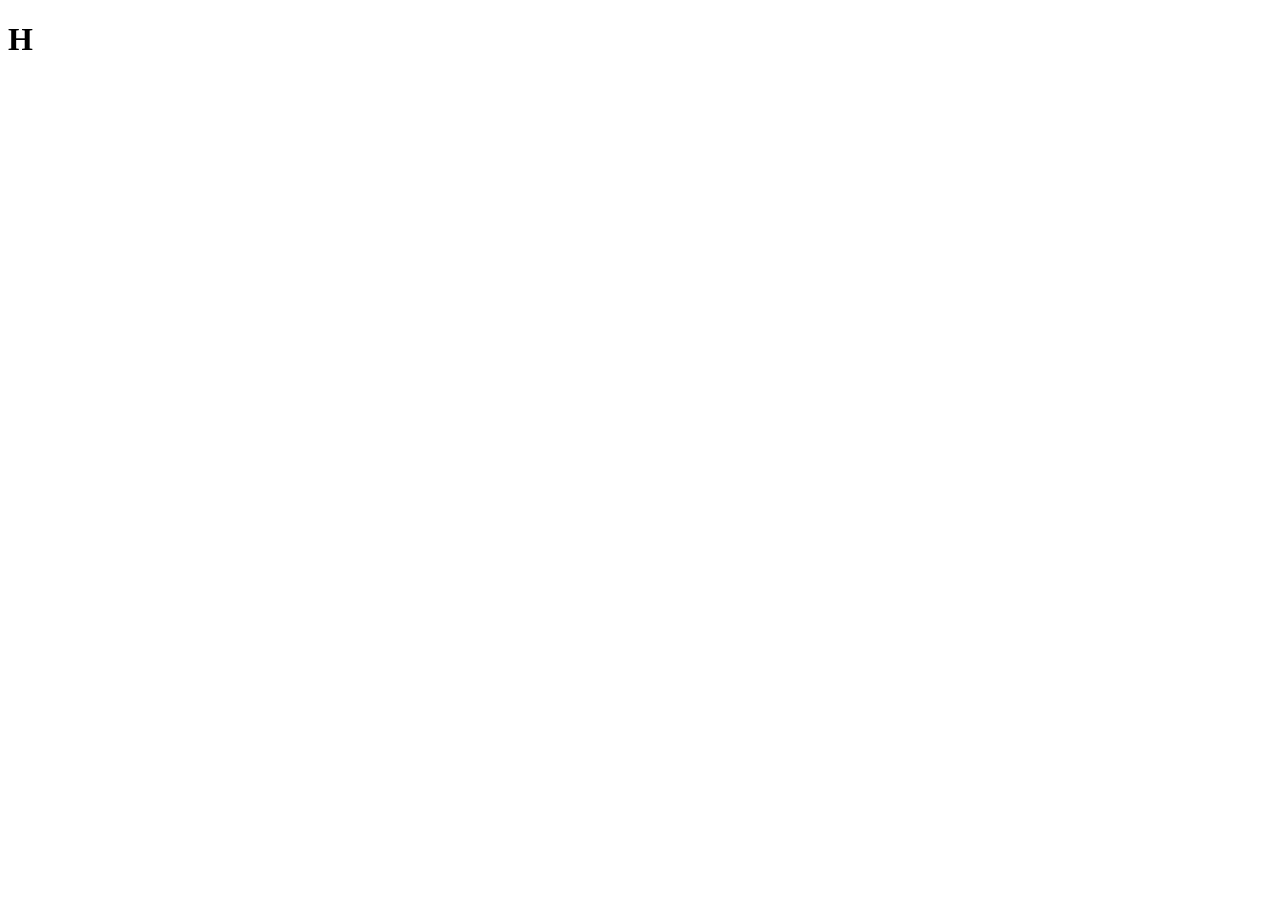
==== flower.html @ 4b6fe53e "First upload" ====
<!DOCTYPE html>
<html lang="en">

<head>
  <meta charset="UTF-8">
  <meta http-equiv="X-UA-Compatible" content="IE=edge">
  <meta name="viewport" content="width=device-width, initial-scale=1.0">
  <link rel="shortcut icon" href="images/gift.png" type="image/x-icon">
  <link rel="stylesheet" href="css/style.css">

  <!-- Document Title -->
  <title>FLOWERS DAw</title>
</head>

<body class="not-loaded">
  <!-- Background -->
  <div class="night"></div>

  <!-- Flower -->
  <div class="flowers">
    <div class="flower flower--1">
      <div class="flower__leafs flower__leafs--1">
        <div class="flower__leaf flower__leaf--1"></div>
        <div class="flower__leaf flower__leaf--2"></div>
        <div class="flower__leaf flower__leaf--3"></div>
        <div class="flower__leaf flower__leaf--4"></div>
        <div class="flower__white-circle"></div>

        <div class="flower__light flower__light--1"></div>
        <div class="flower__light flower__light--2"></div>
        <div class="flower__light flower__light--3"></div>
        <div class="flower__light flower__light--4"></div>
        <div class="flower__light flower__light--5"></div>
        <div class="flower__light flower__light--6"></div>
        <div class="flower__light flower__light--7"></div>
        <div class="flower__light flower__light--8"></div>

      </div>
      <div class="flower__line">
        <div class="flower__line__leaf flower__line__leaf--1"></div>
        <div class="flower__line__leaf flower__line__leaf--2"></div>
        <div class="flower__line__leaf flower__line__leaf--3"></div>
        <div class="flower__line__leaf flower__line__leaf--4"></div>
        <div class="flower__line__leaf flower__line__leaf--5"></div>
        <div class="flower__line__leaf flower__line__leaf--6"></div>
      </div>
    </div>

    <div class="flower flower--2">
      <div class="flower__leafs flower__leafs--2">
        <div class="flower__leaf flower__leaf--1"></div>
        <div class="flower__leaf flower__leaf--2"></div>
        <div class="flower__leaf flower__leaf--3"></div>
        <div class="flower__leaf flower__leaf--4"></div>
        <div class="flower__white-circle"></div>

        <div class="flower__light flower__light--1"></div>
        <div class="flower__light flower__light--2"></div>
        <div class="flower__light flower__light--3"></div>
        <div class="flower__light flower__light--4"></div>
        <div class="flower__light flower__light--5"></div>
        <div class="flower__light flower__light--6"></div>
        <div class="flower__light flower__light--7"></div>
        <div class="flower__light flower__light--8"></div>

      </div>
      <div class="flower__line">
        <div class="flower__line__leaf flower__line__leaf--1"></div>
        <div class="flower__line__leaf flower__line__leaf--2"></div>
        <div class="flower__line__leaf flower__line__leaf--3"></div>
        <div class="flower__line__leaf flower__line__leaf--4"></div>
      </div>
    </div>

    <div class="flower flower--3">
      <div class="flower__leafs flower__leafs--3">
        <div class="flower__leaf flower__leaf--1"></div>
        <div class="flower__leaf flower__leaf--2"></div>
        <div class="flower__leaf flower__leaf--3"></div>
        <div class="flower__leaf flower__leaf--4"></div>
        <div class="flower__white-circle"></div>

        <div class="flower__light flower__light--1"></div>
        <div class="flower__light flower__light--2"></div>
        <div class="flower__light flower__light--3"></div>
        <div class="flower__light flower__light--4"></div>
        <div class="flower__light flower__light--5"></div>
        <div class="flower__light flower__light--6"></div>
        <div class="flower__light flower__light--7"></div>
        <div class="flower__light flower__light--8"></div>

      </div>
      <div class="flower__line">
        <div class="flower__line__leaf flower__line__leaf--1"></div>
        <div class="flower__line__leaf flower__line__leaf--2"></div>
        <div class="flower__line__leaf flower__line__leaf--3"></div>
        <div class="flower__line__leaf flower__line__leaf--4"></div>
      </div>
    </div>

    <div class="grow-ans" style="--d:1.2s">
      <div class="flower__g-long">
        <div class="flower__g-long__top"></div>
        <div class="flower__g-long__bottom"></div>
      </div>
    </div>

    <div class="growing-grass">
      <div class="flower__grass flower__grass--1">
        <div class="flower__grass--top"></div>
        <div class="flower__grass--bottom"></div>
        <div class="flower__grass__leaf flower__grass__leaf--1"></div>
        <div class="flower__grass__leaf flower__grass__leaf--2"></div>
        <div class="flower__grass__leaf flower__grass__leaf--3"></div>
        <div class="flower__grass__leaf flower__grass__leaf--4"></div>
        <div class="flower__grass__leaf flower__grass__leaf--5"></div>
        <div class="flower__grass__leaf flower__grass__leaf--6"></div>
        <div class="flower__grass__leaf flower__grass__leaf--7"></div>
        <div class="flower__grass__leaf flower__grass__leaf--8"></div>
        <div class="flower__grass__overlay"></div>
      </div>
    </div>

    <div class="growing-grass">
      <div class="flower__grass flower__grass--2">
        <div class="flower__grass--top"></div>
        <div class="flower__grass--bottom"></div>
        <div class="flower__grass__leaf flower__grass__leaf--1"></div>
        <div class="flower__grass__leaf flower__grass__leaf--2"></div>
        <div class="flower__grass__leaf flower__grass__leaf--3"></div>
        <div class="flower__grass__leaf flower__grass__leaf--4"></div>
        <div class="flower__grass__leaf flower__grass__leaf--5"></div>
        <div class="flower__grass__leaf flower__grass__leaf--6"></div>
        <div class="flower__grass__leaf flower__grass__leaf--7"></div>
        <div class="flower__grass__leaf flower__grass__leaf--8"></div>
        <div class="flower__grass__overlay"></div>
      </div>
    </div>

    <div class="grow-ans" style="--d:2.4s">
      <div class="flower__g-right flower__g-right--1">
        <div class="leaf"></div>
      </div>
    </div>

    <div class="grow-ans" style="--d:2.8s">
      <div class="flower__g-right flower__g-right--2">
        <div class="leaf"></div>
      </div>
    </div>

    <div class="grow-ans" style="--d:2.8s">
      <div class="flower__g-front">
        <div class="flower__g-front__leaf-wrapper flower__g-front__leaf-wrapper--1">
          <div class="flower__g-front__leaf"></div>
        </div>
        <div class="flower__g-front__leaf-wrapper flower__g-front__leaf-wrapper--2">
          <div class="flower__g-front__leaf"></div>
        </div>
        <div class="flower__g-front__leaf-wrapper flower__g-front__leaf-wrapper--3">
          <div class="flower__g-front__leaf"></div>
        </div>
        <div class="flower__g-front__leaf-wrapper flower__g-front__leaf-wrapper--4">
          <div class="flower__g-front__leaf"></div>
        </div>
        <div class="flower__g-front__leaf-wrapper flower__g-front__leaf-wrapper--5">
          <div class="flower__g-front__leaf"></div>
        </div>
        <div class="flower__g-front__leaf-wrapper flower__g-front__leaf-wrapper--6">
          <div class="flower__g-front__leaf"></div>
        </div>
        <div class="flower__g-front__leaf-wrapper flower__g-front__leaf-wrapper--7">
          <div class="flower__g-front__leaf"></div>
        </div>
        <div class="flower__g-front__leaf-wrapper flower__g-front__leaf-wrapper--8">
          <div class="flower__g-front__leaf"></div>
        </div>
        <div class="flower__g-front__line"></div>
      </div>
    </div>

    <div class="grow-ans" style="--d:3.2s">
      <div class="flower__g-fr">
        <div class="leaf"></div>
        <div class="flower__g-fr__leaf flower__g-fr__leaf--1"></div>
        <div class="flower__g-fr__leaf flower__g-fr__leaf--2"></div>
        <div class="flower__g-fr__leaf flower__g-fr__leaf--3"></div>
        <div class="flower__g-fr__leaf flower__g-fr__leaf--4"></div>
        <div class="flower__g-fr__leaf flower__g-fr__leaf--5"></div>
        <div class="flower__g-fr__leaf flower__g-fr__leaf--6"></div>
        <div class="flower__g-fr__leaf flower__g-fr__leaf--7"></div>
        <div class="flower__g-fr__leaf flower__g-fr__leaf--8"></div>
      </div>
    </div>

    <div class="long-g long-g--0">
      <div class="grow-ans" style="--d:3s">
        <div class="leaf leaf--0"></div>
      </div>
      <div class="grow-ans" style="--d:2.2s">
        <div class="leaf leaf--1"></div>
      </div>
      <div class="grow-ans" style="--d:3.4s">
        <div class="leaf leaf--2"></div>
      </div>
      <div class="grow-ans" style="--d:3.6s">
        <div class="leaf leaf--3"></div>
      </div>
    </div>

    <div class="long-g long-g--1">
      <div class="grow-ans" style="--d:3.6s">
        <div class="leaf leaf--0"></div>
      </div>
      <div class="grow-ans" style="--d:3.8s">
        <div class="leaf leaf--1"></div>
      </div>
      <div class="grow-ans" style="--d:4s">
        <div class="leaf leaf--2"></div>
      </div>
      <div class="grow-ans" style="--d:4.2s">
        <div class="leaf leaf--3"></div>
      </div>
    </div>

    <div class="long-g long-g--2">
      <div class="grow-ans" style="--d:4s">
        <div class="leaf leaf--0"></div>
      </div>
      <div class="grow-ans" style="--d:4.2s">
        <div class="leaf leaf--1"></div>
      </div>
      <div class="grow-ans" style="--d:4.4s">
        <div class="leaf leaf--2"></div>
      </div>
      <div class="grow-ans" style="--d:4.6s">
        <div class="leaf leaf--3"></div>
      </div>
    </div>

    <div class="long-g long-g--3">
      <div class="grow-ans" style="--d:4s">
        <div class="leaf leaf--0"></div>
      </div>
      <div class="grow-ans" style="--d:4.2s">
        <div class="leaf leaf--1"></div>
      </div>
      <div class="grow-ans" style="--d:3s">
        <div class="leaf leaf--2"></div>
      </div>
      <div class="grow-ans" style="--d:3.6s">
        <div class="leaf leaf--3"></div>
      </div>
    </div>

    <div class="long-g long-g--4">
      <div class="grow-ans" style="--d:4s">
        <div class="leaf leaf--0"></div>
      </div>
      <div class="grow-ans" style="--d:4.2s">
        <div class="leaf leaf--1"></div>
      </div>
      <div class="grow-ans" style="--d:3s">
        <div class="leaf leaf--2"></div>
      </div>
      <div class="grow-ans" style="--d:3.6s">
        <div class="leaf leaf--3"></div>
      </div>
    </div>

    <div class="long-g long-g--5">
      <div class="grow-ans" style="--d:4s">
        <div class="leaf leaf--0"></div>
      </div>
      <div class="grow-ans" style="--d:4.2s">
        <div class="leaf leaf--1"></div>
      </div>
      <div class="grow-ans" style="--d:3s">
        <div class="leaf leaf--2"></div>
      </div>
      <div class="grow-ans" style="--d:3.6s">
        <div class="leaf leaf--3"></div>
      </div>
    </div>

    <div class="long-g long-g--6">
      <div class="grow-ans" style="--d:4.2s">
        <div class="leaf leaf--0"></div>
      </div>
      <div class="grow-ans" style="--d:4.4s">
        <div class="leaf leaf--1"></div>
      </div>
      <div class="grow-ans" style="--d:4.6s">
        <div class="leaf leaf--2"></div>
      </div>
      <div class="grow-ans" style="--d:4.8s">
        <div class="leaf leaf--3"></div>
      </div>
    </div>

    <div class="long-g long-g--7">
      <div class="grow-ans" style="--d:3s">
        <div class="leaf leaf--0"></div>
      </div>
      <div class="grow-ans" style="--d:3.2s">
        <div class="leaf leaf--1"></div>
      </div>
      <div class="grow-ans" style="--d:3.5s">
        <div class="leaf leaf--2"></div>
      </div>
      <div class="grow-ans" style="--d:3.6s">
        <div class="leaf leaf--3"></div>
      </div>
    </div>
  </div>

  <!-- Title -->
  <h1 class="title"><span id="title"></span></h1>
</body>

</html>

<!-- Import Javascript -->
<script src="js/main.js"></script>
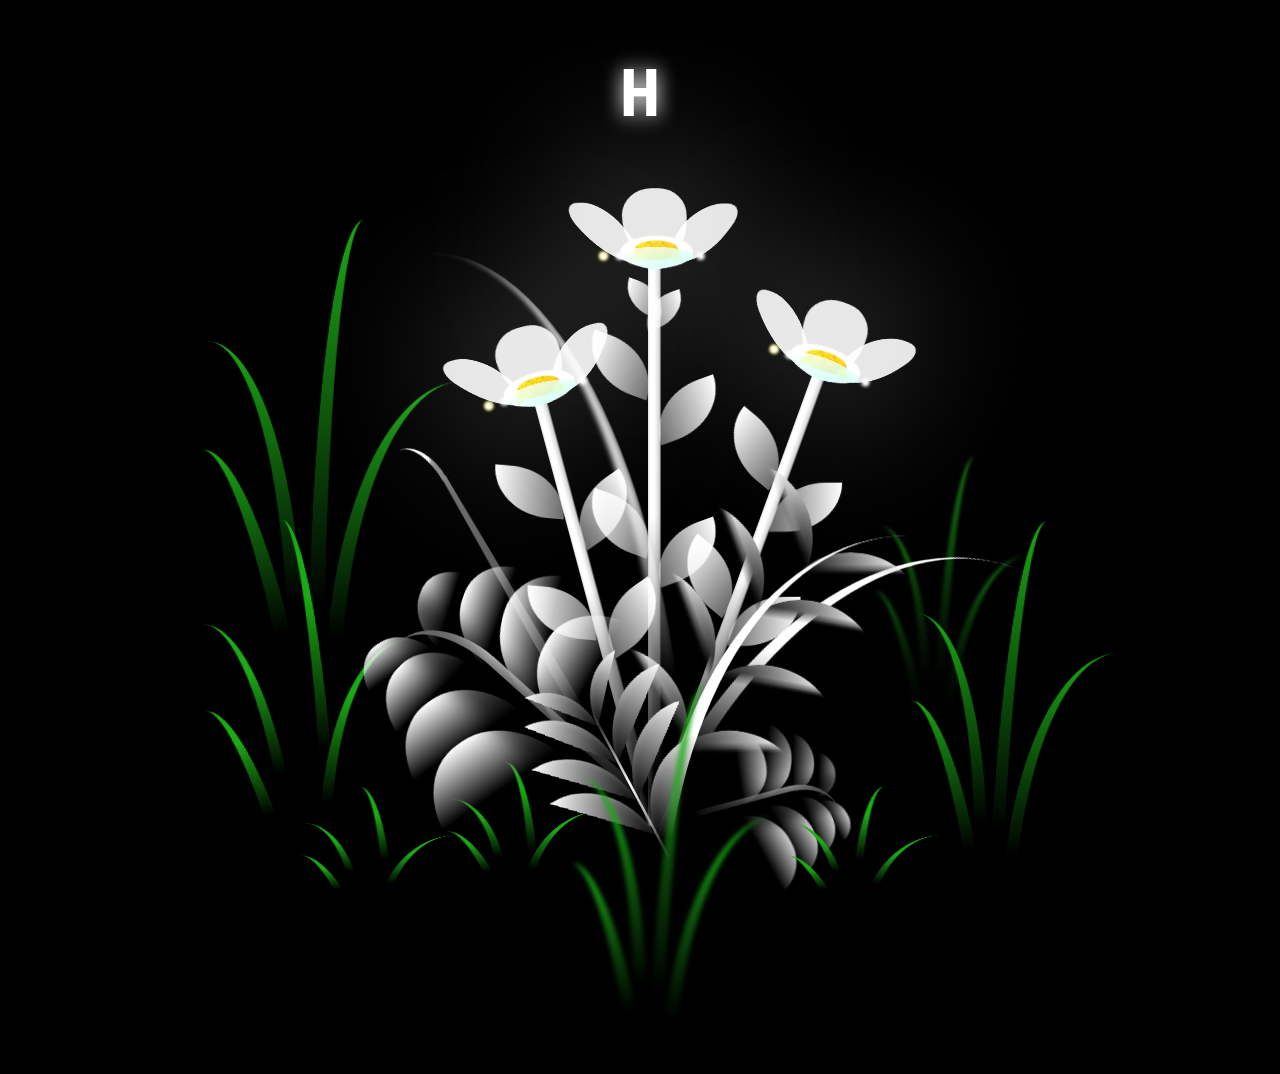
==== commit 9bbb1ca4: "updated project" ====
--- a/flower.html
+++ b/flower.html
@@ -14,10 +14,14 @@
 
 <body class="not-loaded">
   <!-- Background -->
-  <div class="night"></div>
-
+  </div>
+
+  hh<!-- Background Video -->
+<video id="background-video" src="images/RISK_IT_ALL_-_Bruno_Mars_Lyrics_48KBPS.mp4" autoplay loop playsinline preload="auto"></video>
+  
   <!-- Flower -->
   <div class="flowers">
+
     <div class="flower flower--1">
       <div class="flower__leafs flower__leafs--1">
         <div class="flower__leaf flower__leaf--1"></div>
--- a/css/style.css
+++ b/css/style.css
@@ -0,0 +1,1419 @@
+osheh*,
+*::after,
+*::before {
+  padding: 0;
+  margin: 0;
+  box-sizing: border-box;
+}
+
+:root {
+  --dark-color: #000;
+}
+
+.title {
+  position: absolute;
+  width: 100%;
+  text-align: center;
+  margin-top: 50px;
+  top: 0;
+  left: 0;
+  color: white;
+  font-family: "Courier New", Courier, monospace;
+  font-size: 70px;
+  text-shadow: 0px 0px 20px white;
+}
+
+body {
+  display: flex;
+  align-items: flex-end;
+  justify-content: center;
+  min-height: 100vh;
+  background-color: var(--dark-color);
+  overflow: hidden;
+  perspective: 1000px;
+}
+
+.night {
+  position: fixed;
+  left: 50%;
+  top: 0;
+  transform: translateX(-50%);
+  width: 100%;
+  height: 100%;
+  filter: blur(0.1vmin);
+  background-image:
+    radial-gradient(ellipse at top, transparent 0%, var(--dark-color)),
+    radial-gradient(
+      ellipse at bottom,
+      var(--dark-color),
+      rgba(145, 233, 255, 0.2)
+    ),
+    repeating-linear-gradient(
+      220deg,
+      rgb(0, 0, 0) 0px,
+      rgb(0, 0, 0) 19px,
+      transparent 19px,
+      transparent 22px
+    ),
+    repeating-linear-gradient(
+      189deg,
+      rgb(0, 0, 0) 0px,
+      rgb(0, 0, 0) 19px,
+      transparent 19px,
+      transparent 22px
+    ),
+    repeating-linear-gradient(
+      148deg,
+      rgb(0, 0, 0) 0px,
+      rgb(0, 0, 0) 19px,
+      transparent 19px,
+      transparent 22px
+    ),
+    linear-gradient(90deg, rgb(255, 255, 250), rgb(240, 240, 240));
+}
+
+.flowers {
+  position: relative;
+  transform: scale(0.9);
+}
+
+.flower {
+  position: absolute;
+  bottom: 10vmin;
+  transform-origin: bottom center;
+  z-index: 10;
+  --fl-speed: 0.8s;
+}
+
+.flower--1 {
+  animation: moving-flower-1 4s linear infinite;
+}
+
+.flower--1 .flower__line {
+  height: 70vmin;
+  animation-delay: 0.3s;
+}
+
+.flower--1 .flower__line__leaf--1 {
+  animation: blooming-leaf-right var(--fl-speed) 1.6s backwards;
+}
+
+.flower--1 .flower__line__leaf--2 {
+  animation: blooming-leaf-right var(--fl-speed) 1.4s backwards;
+}
+
+.flower--1 .flower__line__leaf--3 {
+  animation: blooming-leaf-left var(--fl-speed) 1.2s backwards;
+}
+
+.flower--1 .flower__line__leaf--4 {
+  animation: blooming-leaf-left var(--fl-speed) 1s backwards;
+}
+
+.flower--1 .flower__line__leaf--5 {
+  animation: blooming-leaf-right var(--fl-speed) 1.8s backwards;
+}
+
+.flower--1 .flower__line__leaf--6 {
+  animation: blooming-leaf-left var(--fl-speed) 2s backwards;
+}
+
+.flower--2 {
+  left: 50%;
+  transform: rotate(20deg);
+  animation: moving-flower-2 4s linear infinite;
+}
+
+.flower--2 .flower__line {
+  height: 60vmin;
+  animation-delay: 0.6s;
+}
+
+.flower--2 .flower__line__leaf--1 {
+  animation: blooming-leaf-right var(--fl-speed) 1.9s backwards;
+}
+
+.flower--2 .flower__line__leaf--2 {
+  animation: blooming-leaf-right var(--fl-speed) 1.7s backwards;
+}
+
+.flower--2 .flower__line__leaf--3 {
+  animation: blooming-leaf-left var(--fl-speed) 1.5s backwards;
+}
+
+.flower--2 .flower__line__leaf--4 {
+  animation: blooming-leaf-left var(--fl-speed) 1.3s backwards;
+}
+
+.flower--3 {
+  left: 50%;
+  transform: rotate(-15deg);
+  animation: moving-flower-3 4s linear infinite;
+}
+
+.flower--3 .flower__line {
+  animation-delay: 0.9s;
+}
+
+.flower--3 .flower__line__leaf--1 {
+  animation: blooming-leaf-right var(--fl-speed) 2.5s backwards;
+}
+
+.flower--3 .flower__line__leaf--2 {
+  animation: blooming-leaf-right var(--fl-speed) 2.3s backwards;
+}
+
+.flower--3 .flower__line__leaf--3 {
+  animation: blooming-leaf-left var(--fl-speed) 2.1s backwards;
+}
+
+.flower--3 .flower__line__leaf--4 {
+  animation: blooming-leaf-left var(--fl-speed) 1.9s backwards;
+}
+
+.flower__leafs {
+  position: relative;
+  animation: blooming-flower 2s backwards;
+}
+
+.flower__leafs--1 {
+  animation-delay: 1.1s;
+}
+
+.flower__leafs--2 {
+  animation-delay: 1.4s;
+}
+
+.flower__leafs--3 {
+  animation-delay: 1.7s;
+}
+
+.flower__leafs::after {
+  content: "";
+  position: absolute;
+  left: 0;
+  top: 0;
+  transform: translate(-50%, -100%);
+  width: 8vmin;
+  height: 8vmin;
+  background-color: #fff;
+  filter: blur(10vmin);
+}
+
+.flower__leaf {
+  position: absolute;
+  bottom: 0;
+  left: 50%;
+  width: 8vmin;
+  height: 11vmin;
+  border-radius: 51% 49% 47% 53%/44% 45% 55% 69%;
+  background-color: #a7ffee;
+  background-image: linear-gradient(to top, #fff, #fff);
+  transform-origin: bottom center;
+  opacity: 0.9;
+  box-shadow: inset 0 0 2vmin rgba(255, 255, 255, 0.5);
+}
+
+.flower__leaf--1 {
+  transform: translate(-10%, 1%) rotateY(40deg) rotateX(-50deg);
+}
+
+.flower__leaf--2 {
+  transform: translate(-50%, -4%) rotateX(40deg);
+}
+
+.flower__leaf--3 {
+  transform: translate(-90%, 0%) rotateY(45deg) rotateX(50deg);
+}
+
+.flower__leaf--4 {
+  width: 8vmin;
+  height: 8vmin;
+  transform-origin: bottom left;
+  border-radius: 4vmin 10vmin 4vmin 4vmin;
+  transform: translate(0%, 18%) rotateX(70deg) rotate(-43deg);
+  background-image: linear-gradient(to top, rgba(255, 2555, 255, 0.4), #fff);
+  z-index: 1;
+  opacity: 0.8;
+  -webkit-transform: translate(0%, 18%) rotateX(70deg) rotate(-43deg);
+  -moz-transform: translate(0%, 18%) rotateX(70deg) rotate(-43deg);
+  -ms-transform: translate(0%, 18%) rotateX(70deg) rotate(-43deg);
+  -o-transform: translate(0%, 18%) rotateX(70deg) rotate(-43deg);
+}
+
+.flower__white-circle {
+  position: absolute;
+  left: -3.5vmin;
+  top: -3vmin;
+  width: 9vmin;
+  height: 4vmin;
+  border-radius: 50%;
+  background-color: #fff;
+}
+
+.flower__white-circle::after {
+  content: "";
+  position: absolute;
+  left: 50%;
+  top: 45%;
+  transform: translate(-50%, -50%);
+  width: 60%;
+  height: 60%;
+  border-radius: inherit;
+  background-image:
+    repeating-linear-gradient(
+      135deg,
+      rgba(0, 0, 0, 0.03) 0px,
+      rgba(0, 0, 0, 0.03) 1px,
+      transparent 1px,
+      transparent 12px
+    ),
+    repeating-linear-gradient(
+      45deg,
+      rgba(0, 0, 0, 0.03) 0px,
+      rgba(0, 0, 0, 0.03) 1px,
+      transparent 1px,
+      transparent 12px
+    ),
+    repeating-linear-gradient(
+      67.5deg,
+      rgba(0, 0, 0, 0.03) 0px,
+      rgba(0, 0, 0, 0.03) 1px,
+      transparent 1px,
+      transparent 12px
+    ),
+    repeating-linear-gradient(
+      135deg,
+      rgba(0, 0, 0, 0.03) 0px,
+      rgba(0, 0, 0, 0.03) 1px,
+      transparent 1px,
+      transparent 12px
+    ),
+    repeating-linear-gradient(
+      45deg,
+      rgba(0, 0, 0, 0.03) 0px,
+      rgba(0, 0, 0, 0.03) 1px,
+      transparent 1px,
+      transparent 12px
+    ),
+    repeating-linear-gradient(
+      112.5deg,
+      rgba(0, 0, 0, 0.03) 0px,
+      rgba(0, 0, 0, 0.03) 1px,
+      transparent 1px,
+      transparent 12px
+    ),
+    repeating-linear-gradient(
+      112.5deg,
+      rgba(0, 0, 0, 0.03) 0px,
+      rgba(0, 0, 0, 0.03) 1px,
+      transparent 1px,
+      transparent 12px
+    ),
+    repeating-linear-gradient(
+      45deg,
+      rgba(0, 0, 0, 0.03) 0px,
+      rgba(0, 0, 0, 0.03) 1px,
+      transparent 1px,
+      transparent 12px
+    ),
+    repeating-linear-gradient(
+      22.5deg,
+      rgba(0, 0, 0, 0.03) 0px,
+      rgba(0, 0, 0, 0.03) 1px,
+      transparent 1px,
+      transparent 12px
+    ),
+    repeating-linear-gradient(
+      45deg,
+      rgba(0, 0, 0, 0.03) 0px,
+      rgba(0, 0, 0, 0.03) 1px,
+      transparent 1px,
+      transparent 12px
+    ),
+    repeating-linear-gradient(
+      22.5deg,
+      rgba(0, 0, 0, 0.03) 0px,
+      rgba(0, 0, 0, 0.03) 1px,
+      transparent 1px,
+      transparent 12px
+    ),
+    repeating-linear-gradient(
+      135deg,
+      rgba(0, 0, 0, 0.03) 0px,
+      rgba(0, 0, 0, 0.03) 1px,
+      transparent 1px,
+      transparent 12px
+    ),
+    repeating-linear-gradient(
+      157.5deg,
+      rgba(0, 0, 0, 0.03) 0px,
+      rgba(0, 0, 0, 0.03) 1px,
+      transparent 1px,
+      transparent 12px
+    ),
+    repeating-linear-gradient(
+      67.5deg,
+      rgba(0, 0, 0, 0.03) 0px,
+      rgba(0, 0, 0, 0.03) 1px,
+      transparent 1px,
+      transparent 12px
+    ),
+    repeating-linear-gradient(
+      67.5deg,
+      rgba(0, 0, 0, 0.03) 0px,
+      rgba(0, 0, 0, 0.03) 1px,
+      transparent 1px,
+      transparent 12px
+    ),
+    linear-gradient(90deg, rgb(255, 235, 18), rgb(255, 206, 0));
+}
+
+.flower__line {
+  height: 55vmin;
+  width: 1.5vmin;
+  background-image:
+    linear-gradient(
+      to left,
+      rgba(0, 0, 0, 0.2),
+      transparent,
+      rgba(255, 255, 255, 0.2)
+    ),
+    linear-gradient(to top, transparent 10%, #fff, #fff);
+  box-shadow: inset 0 0 2px rgba(0, 0, 0, 0.5);
+  animation: grow-flower-tree 4s backwards;
+}
+
+.flower__line__leaf {
+  --w: 7vmin;
+  --h: calc(var(--w) + 2vmin);
+  position: absolute;
+  top: 20%;
+  left: 90%;
+  width: var(--w);
+  height: var(--h);
+  border-top-right-radius: var(--h);
+  border-bottom-left-radius: var(--h);
+  background-image: linear-gradient(to top, rgba(255, 255, 255, 0.4), #fff);
+}
+
+.flower__line__leaf--1 {
+  transform: rotate(70deg) rotateY(30deg);
+}
+
+.flower__line__leaf--2 {
+  top: 45%;
+  transform: rotate(70deg) rotateY(30deg);
+}
+
+.flower__line__leaf--3,
+.flower__line__leaf--4,
+.flower__line__leaf--6 {
+  border-top-right-radius: 0;
+  border-bottom-left-radius: 0;
+  border-top-left-radius: var(--h);
+  border-bottom-right-radius: var(--h);
+  left: -460%;
+  top: 12%;
+  transform: rotate(-70deg) rotateY(30deg);
+}
+
+.flower__line__leaf--4 {
+  top: 40%;
+}
+
+.flower__line__leaf--5 {
+  top: 0;
+  transform-origin: left;
+  transform: rotate(70deg) rotateY(30deg) scale(0.6);
+}
+
+.flower__line__leaf--6 {
+  top: -2%;
+  left: -450%;
+  transform-origin: right;
+  transform: rotate(-70deg) rotateY(30deg) scale(0.6);
+}
+
+.flower__light {
+  position: absolute;
+  bottom: 0vmin;
+  width: 1vmin;
+  height: 1vmin;
+  background-color: rgb(255, 251, 0);
+  border-radius: 50%;
+  filter: blur(0.2vmin);
+  animation: light-ans 4s linear infinite backwards;
+}
+
+.flower__light:nth-child(odd) {
+  background-color: #fff;
+}
+
+.flower__light--1 {
+  left: -2vmin;
+  animation-delay: 1s;
+}
+
+.flower__light--2 {
+  left: 3vmin;
+  animation-delay: 0.5s;
+}
+
+.flower__light--3 {
+  left: -6vmin;
+  animation-delay: 0.3s;
+}
+
+.flower__light--4 {
+  left: 6vmin;
+  animation-delay: 0.9s;
+}
+
+.flower__light--5 {
+  left: -1vmin;
+  animation-delay: 1.5s;
+}
+
+.flower__light--6 {
+  left: -4vmin;
+  animation-delay: 3s;
+}
+
+.flower__light--7 {
+  left: 3vmin;
+  animation-delay: 2s;
+}
+
+.flower__light--8 {
+  left: -6vmin;
+  animation-delay: 3.5s;
+}
+
+.flower__grass {
+  --c: #fff;
+  --line-w: 1.5vmin;
+  position: absolute;
+  bottom: 12vmin;
+  left: -7vmin;
+  display: flex;
+  flex-direction: column;
+  align-items: flex-end;
+  z-index: 20;
+  transform-origin: bottom center;
+  transform: rotate(-48deg) rotateY(40deg);
+}
+
+.flower__grass--1 {
+  animation: moving-grass 2s linear infinite;
+}
+
+.flower__grass--2 {
+  left: 2vmin;
+  bottom: 10vmin;
+  transform: scale(0.5) rotate(75deg) rotateX(10deg) rotateY(-200deg);
+  opacity: 0.8;
+  z-index: 0;
+  animation: moving-grass--2 1.5s linear infinite;
+}
+
+.flower__grass--top {
+  width: 7vmin;
+  height: 10vmin;
+  border-top-right-radius: 100%;
+  border-right: var(--line-w) solid var(--c);
+  transform-origin: bottom center;
+  transform: rotate(-2deg);
+}
+
+.flower__grass--bottom {
+  margin-top: -2px;
+  width: var(--line-w);
+  height: 25vmin;
+  background-image: linear-gradient(to top, transparent, var(--c));
+}
+
+.flower__grass__leaf {
+  --size: 10vmin;
+  position: absolute;
+  width: calc(var(--size) * 2.1);
+  height: var(--size);
+  border-top-left-radius: var(--size);
+  border-top-right-radius: var(--size);
+  background-image: linear-gradient(
+    to top,
+    transparent,
+    transparent 30%,
+    var(--c)
+  );
+  z-index: 100;
+}
+
+.flower__grass__leaf--1 {
+  top: -6%;
+  left: 30%;
+  --size: 6vmin;
+  transform: rotate(-20deg);
+  animation: growing-grass-ans--1 2s 2.6s backwards;
+}
+
+@keyframes growing-grass-ans--1 {
+  0% {
+    transform-origin: bottom left;
+    transform: rotate(-20deg) scale(0);
+  }
+}
+
+.flower__grass__leaf--2 {
+  top: -5%;
+  left: -110%;
+  --size: 6vmin;
+  transform: rotate(10deg);
+  animation: growing-grass-ans--2 2s 2.4s linear backwards;
+}
+
+@keyframes growing-grass-ans--2 {
+  0% {
+    transform-origin: bottom right;
+    transform: rotate(10deg) scale(0);
+  }
+}
+
+.flower__grass__leaf--3 {
+  top: 5%;
+  left: 60%;
+  --size: 8vmin;
+  transform: rotate(-18deg) rotateX(-20deg);
+  animation: growing-grass-ans--3 2s 2.2s linear backwards;
+}
+
+@keyframes growing-grass-ans--3 {
+  0% {
+    transform-origin: bottom left;
+    transform: rotate(-18deg) rotateX(-20deg) scale(0);
+  }
+}
+
+.flower__grass__leaf--4 {
+  top: 6%;
+  left: -135%;
+  --size: 8vmin;
+  transform: rotate(2deg);
+  animation: growing-grass-ans--4 2s 2s linear backwards;
+}
+
+@keyframes growing-grass-ans--4 {
+  0% {
+    transform-origin: bottom right;
+    transform: rotate(2deg) scale(0);
+  }
+}
+
+.flower__grass__leaf--5 {
+  top: 20%;
+  left: 60%;
+  --size: 10vmin;
+  transform: rotate(-24deg) rotateX(-20deg);
+  animation: growing-grass-ans--5 2s 1.8s linear backwards;
+}
+
+@keyframes growing-grass-ans--5 {
+  0% {
+    transform-origin: bottom left;
+    transform: rotate(-24deg) rotateX(-20deg) scale(0);
+  }
+}
+
+.flower__grass__leaf--6 {
+  top: 22%;
+  left: -180%;
+  --size: 10vmin;
+  transform: rotate(10deg);
+  animation: growing-grass-ans--6 2s 1.6s linear backwards;
+}
+
+@keyframes growing-grass-ans--6 {
+  0% {
+    transform-origin: bottom right;
+    transform: rotate(10deg) scale(0);
+  }
+}
+
+.flower__grass__leaf--7 {
+  top: 39%;
+  left: 70%;
+  --size: 10vmin;
+  transform: rotate(-10deg);
+  animation: growing-grass-ans--7 2s 1.4s linear backwards;
+}
+
+@keyframes growing-grass-ans--7 {
+  0% {
+    transform-origin: bottom left;
+    transform: rotate(-10deg) scale(0);
+  }
+}
+
+.flower__grass__leaf--8 {
+  top: 40%;
+  left: -215%;
+  --size: 11vmin;
+  transform: rotate(10deg);
+  animation: growing-grass-ans--8 2s 1.2s linear backwards;
+}
+
+@keyframes growing-grass-ans--8 {
+  0% {
+    transform-origin: bottom right;
+    transform: rotate(10deg) scale(0);
+  }
+}
+
+.flower__grass__overlay {
+  position: absolute;
+  top: -10%;
+  right: 0%;
+  width: 100%;
+  height: 100%;
+  background-color: rgba(0, 0, 0, 0.6);
+  filter: blur(1.5vmin);
+  z-index: 100;
+}
+
+.flower__g-long {
+  --w: 2vmin;
+  --h: 6vmin;
+  --c: #fff;
+  position: absolute;
+  bottom: 10vmin;
+  left: -3vmin;
+  transform-origin: bottom center;
+  transform: rotate(-30deg) rotateY(-20deg);
+  display: flex;
+  flex-direction: column;
+  align-items: flex-end;
+  animation: flower-g-long-ans 3s linear infinite;
+}
+
+@keyframes flower-g-long-ans {
+  0%,
+  100% {
+    transform: rotate(-30deg) rotateY(-20deg);
+  }
+
+  50% {
+    transform: rotate(-32deg) rotateY(-20deg);
+  }
+}
+
+.flower__g-long__top {
+  top: calc(var(--h) * -1);
+  width: calc(var(--w) + 1vmin);
+  height: var(--h);
+  border-top-right-radius: 100%;
+  border-right: 0.7vmin solid var(--c);
+  transform: translate(-0.7vmin, 1vmin);
+}
+
+.flower__g-long__bottom {
+  width: var(--w);
+  height: 50vmin;
+  transform-origin: bottom center;
+  background-image: linear-gradient(to top, transparent 30%, var(--c));
+  box-shadow: inset 0 0 2px rgba(0, 0, 0, 0.5);
+  -webkit-clip-path: polygon(35% 0, 65% 1%, 100% 100%, 0% 100%);
+  clip-path: polygon(35% 0, 65% 1%, 100% 100%, 0% 100%);
+}
+
+.flower__g-right {
+  position: absolute;
+  bottom: 6vmin;
+  left: -2vmin;
+  transform-origin: bottom left;
+  transform: rotate(20deg);
+}
+
+.flower__g-right .leaf {
+  width: 30vmin;
+  height: 50vmin;
+  border-top-left-radius: 100%;
+  border-left: 2vmin solid #fff;
+  background-image: linear-gradient(
+    to bottom,
+    transparent,
+    var(--dark-color) 60%
+  );
+  -webkit-mask-image: linear-gradient(to top, transparent 30%, #fff 60%);
+}
+
+.flower__g-right--1 {
+  animation: flower-g-right-ans 2.5s linear infinite;
+}
+
+.flower__g-right--2 {
+  left: 5vmin;
+  transform: rotateY(-180deg);
+  animation: flower-g-right-ans--2 3s linear infinite;
+}
+
+.flower__g-right--2 .leaf {
+  height: 75vmin;
+  filter: blur(0.3vmin);
+  opacity: 0.8;
+}
+
+@keyframes flower-g-right-ans {
+  0%,
+  100% {
+    transform: rotate(20deg);
+  }
+
+  50% {
+    transform: rotate(24deg) rotateX(-20deg);
+  }
+}
+
+@keyframes flower-g-right-ans--2 {
+  0%,
+  100% {
+    transform: rotateY(-180deg) rotate(0deg) rotateX(-20deg);
+  }
+
+  50% {
+    transform: rotateY(-180deg) rotate(6deg) rotateX(-20deg);
+  }
+}
+
+.flower__g-front {
+  position: absolute;
+  bottom: 6vmin;
+  left: 2.5vmin;
+  z-index: 100;
+  transform-origin: bottom center;
+  transform: rotate(-28deg) rotateY(30deg) scale(1.04);
+  animation: flower__g-front-ans 2s linear infinite;
+}
+
+@keyframes flower__g-front-ans {
+  0%,
+  100% {
+    transform: rotate(-28deg) rotateY(30deg) scale(1.04);
+  }
+
+  50% {
+    transform: rotate(-35deg) rotateY(40deg) scale(1.04);
+  }
+}
+
+.flower__g-front__line {
+  width: 0.3vmin;
+  height: 20vmin;
+  background-image: linear-gradient(
+    to top,
+    transparent,
+    #fff,
+    transparent 100%
+  );
+  position: relative;
+}
+
+.flower__g-front__leaf-wrapper {
+  position: absolute;
+  top: 0;
+  left: 0;
+  transform-origin: bottom left;
+  transform: rotate(10deg);
+}
+
+.flower__g-front__leaf-wrapper:nth-child(even) {
+  left: 0vmin;
+  transform: rotateY(-180deg) rotate(5deg);
+  animation: flower__g-front__leaf-left-ans 1s ease-in backwards;
+}
+
+.flower__g-front__leaf-wrapper:nth-child(odd) {
+  animation: flower__g-front__leaf-ans 1s ease-in backwards;
+}
+
+.flower__g-front__leaf-wrapper--1 {
+  top: -8vmin;
+  transform: scale(0.7);
+  animation: flower__g-front__leaf-ans 1s 5.5s ease-in backwards !important;
+}
+
+.flower__g-front__leaf-wrapper--2 {
+  top: -8vmin;
+  transform: rotateY(-180deg) scale(0.7) !important;
+  animation: flower__g-front__leaf-left-ans-2 1s 4.6s ease-in backwards !important;
+}
+
+.flower__g-front__leaf-wrapper--3 {
+  top: -3vmin;
+  animation: flower__g-front__leaf-ans 1s 4.6s ease-in backwards;
+}
+
+.flower__g-front__leaf-wrapper--4 {
+  top: -3vmin;
+  transform: rotateY(-180deg) scale(0.9) !important;
+  animation: flower__g-front__leaf-left-ans-2 1s 4.6s ease-in backwards !important;
+}
+
+@keyframes flower__g-front__leaf-left-ans-2 {
+  0% {
+    transform: rotateY(-180deg) scale(0);
+  }
+}
+
+.flower__g-front__leaf-wrapper--5,
+.flower__g-front__leaf-wrapper--6 {
+  top: 2vmin;
+}
+
+.flower__g-front__leaf-wrapper--7,
+.flower__g-front__leaf-wrapper--8 {
+  top: 6.5vmin;
+}
+
+.flower__g-front__leaf-wrapper--2 {
+  animation-delay: 5.2s !important;
+}
+
+.flower__g-front__leaf-wrapper--3 {
+  animation-delay: 4.9s !important;
+}
+
+.flower__g-front__leaf-wrapper--5 {
+  animation-delay: 4.3s !important;
+}
+
+.flower__g-front__leaf-wrapper--6 {
+  animation-delay: 4.1s !important;
+}
+
+.flower__g-front__leaf-wrapper--7 {
+  animation-delay: 3.8s !important;
+}
+
+.flower__g-front__leaf-wrapper--8 {
+  animation-delay: 3.5s !important;
+}
+
+@keyframes flower__g-front__leaf-ans {
+  0% {
+    transform: rotate(10deg) scale(0);
+  }
+}
+
+@keyframes flower__g-front__leaf-left-ans {
+  0% {
+    transform: rotateY(-180deg) rotate(5deg) scale(0);
+  }
+}
+
+.flower__g-front__leaf {
+  width: 10vmin;
+  height: 10vmin;
+  border-radius: 100% 0% 0% 100%/100% 100% 0% 0%;
+  box-shadow: inset 0 2px 1vmin hsla(0, 0%, 100%, 0.2);
+  background-image:
+    linear-gradient(to bottom left, transparent, var(--dark-color)),
+    linear-gradient(to bottom right, #fff 50%, transparent 50%, transparent);
+  -webkit-mask-image: linear-gradient(
+    to bottom right,
+    #fff 50%,
+    transparent 50%,
+    transparent
+  );
+  mask-image: linear-gradient(
+    to bottom right,
+    #fff 50%,
+    transparent 50%,
+    transparent
+  );
+}
+
+.flower__g-fr {
+  position: absolute;
+  bottom: -4vmin;
+  left: vmin;
+  transform-origin: bottom left;
+  z-index: 10;
+  animation: flower__g-fr-ans 2s linear infinite;
+}
+
+@keyframes flower__g-fr-ans {
+  0%,
+  100% {
+    transform: rotate(2deg);
+  }
+
+  50% {
+    transform: rotate(4deg);
+    -webkit-transform: rotate(4deg);
+    -moz-transform: rotate(4deg);
+    -ms-transform: rotate(4deg);
+    -o-transform: rotate(4deg);
+  }
+}
+
+.flower__g-fr .leaf {
+  width: 30vmin;
+  height: 50vmin;
+  border-top-left-radius: 100%;
+  border-left: 2vmin solid #fff;
+  -webkit-mask-image: linear-gradient(to top, transparent 25%, #fff 50%);
+  position: relative;
+  z-index: 1;
+}
+
+.flower__g-fr__leaf {
+  position: absolute;
+  top: 0;
+  left: 0;
+  width: 10vmin;
+  height: 10vmin;
+  border-radius: 100% 0% 0% 100%/100% 100% 0% 0%;
+  box-shadow: inset 0 2px 1vmin hsla(0, 0%, 100%, 0.2);
+  background-image:
+    linear-gradient(to bottom left, transparent, var(--dark-color) 98%),
+    linear-gradient(to bottom right, #fff 45%, transparent 50%, transparent);
+  -webkit-mask-image: linear-gradient(
+    135deg,
+    #fff 40%,
+    transparent 50%,
+    transparent
+  );
+}
+
+.flower__g-fr__leaf--1 {
+  left: 20vmin;
+  transform: rotate(45deg);
+  animation: flower__g-fr-leaft-ans-1 0.5s 5.2s linear backwards;
+}
+
+@keyframes flower__g-fr-leaft-ans-1 {
+  0% {
+    transform-origin: left;
+    transform: rotate(45deg) scale(0);
+  }
+}
+
+.flower__g-fr__leaf--2 {
+  left: 12vmin;
+  top: -7vmin;
+  transform: rotate(25deg) rotateY(-180deg);
+  animation: flower__g-fr-leaft-ans-6 0.5s 5s linear backwards;
+}
+
+.flower__g-fr__leaf--3 {
+  left: 15vmin;
+  top: 6vmin;
+  transform: rotate(55deg);
+  animation: flower__g-fr-leaft-ans-5 0.5s 4.8s linear backwards;
+}
+
+.flower__g-fr__leaf--4 {
+  left: 6vmin;
+  top: -2vmin;
+  transform: rotate(25deg) rotateY(-180deg);
+  animation: flower__g-fr-leaft-ans-6 0.5s 4.6s linear backwards;
+}
+
+.flower__g-fr__leaf--5 {
+  left: 10vmin;
+  top: 14vmin;
+  transform: rotate(55deg);
+  animation: flower__g-fr-leaft-ans-5 0.5s 4.4s linear backwards;
+}
+
+@keyframes flower__g-fr-leaft-ans-5 {
+  0% {
+    transform-origin: left;
+    transform: rotate(55deg) scale(0);
+  }
+}
+
+.flower__g-fr__leaf--6 {
+  left: 0vmin;
+  top: 6vmin;
+  transform: rotate(25deg) rotateY(-180deg);
+  animation: flower__g-fr-leaft-ans-6 0.5s 4.2s linear backwards;
+}
+
+@keyframes flower__g-fr-leaft-ans-6 {
+  0% {
+    transform-origin: right;
+    transform: rotate(25deg) rotateY(-180deg) scale(0);
+  }
+}
+
+.flower__g-fr__leaf--7 {
+  left: 5vmin;
+  top: 22vmin;
+  transform: rotate(45deg);
+  animation: flower__g-fr-leaft-ans-7 0.5s 4s linear backwards;
+}
+
+@keyframes flower__g-fr-leaft-ans-7 {
+  0% {
+    transform-origin: left;
+    transform: rotate(45deg) scale(0);
+  }
+}
+
+.flower__g-fr__leaf--8 {
+  left: -4vmin;
+  top: 15vmin;
+  transform: rotate(15deg) rotateY(-180deg);
+  animation: flower__g-fr-leaft-ans-8 0.5s 3.8s linear backwards;
+}
+
+@keyframes flower__g-fr-leaft-ans-8 {
+  0% {
+    transform-origin: right;
+    transform: rotate(15deg) rotateY(-180deg) scale(0);
+  }
+}
+
+.long-g {
+  position: absolute;
+  bottom: 25vmin;
+  left: -42vmin;
+  transform-origin: bottom left;
+}
+
+.long-g--1 {
+  bottom: 0vmin;
+  transform: scale(0.8) rotate(-5deg);
+}
+
+.long-g--1 .leaf {
+  -webkit-mask-image: linear-gradient(
+    to top,
+    transparent 40%,
+    #fff 80%
+  ) !important;
+}
+
+.long-g--1 .leaf--1 {
+  --w: 5vmin;
+  --h: 60vmin;
+  left: -2vmin;
+  transform: rotate(3deg) rotateY(-180deg);
+}
+
+.long-g--2,
+.long-g--3 {
+  bottom: -3vmin;
+  left: -35vmin;
+  transform-origin: center;
+  transform: scale(0.6) rotateX(60deg);
+}
+
+.long-g--2 .leaf,
+.long-g--3 .leaf {
+  -webkit-mask-image: linear-gradient(
+    to top,
+    transparent 50%,
+    #fff 80%
+  ) !important;
+}
+
+.long-g--2 .leaf--1,
+.long-g--3 .leaf--1 {
+  left: -1vmin;
+  transform: rotateY(-180deg);
+}
+
+.long-g--3 {
+  left: -17vmin;
+  bottom: 0vmin;
+}
+
+.long-g--3 .leaf {
+  -webkit-mask-image: linear-gradient(
+    to top,
+    transparent 40%,
+    #fff 80%
+  ) !important;
+}
+
+.long-g--4 {
+  left: 25vmin;
+  bottom: -3vmin;
+  transform-origin: center;
+  transform: scale(0.6) rotateX(60deg);
+}
+
+.long-g--4 .leaf {
+  -webkit-mask-image: linear-gradient(
+    to top,
+    transparent 50%,
+    #fff 80%
+  ) !important;
+}
+
+.long-g--5 {
+  left: 42vmin;
+  bottom: 0vmin;
+  transform: scale(0.8) rotate(2deg);
+}
+
+.long-g--6 {
+  left: 0vmin;
+  bottom: -20vmin;
+  z-index: 100;
+  filter: blur(0.3vmin);
+  transform: scale(0.8) rotate(2deg);
+}
+
+.long-g--7 {
+  left: 35vmin;
+  bottom: 20vmin;
+  z-index: -1;
+  filter: blur(0.3vmin);
+  transform: scale(0.6) rotate(2deg);
+  opacity: 0.7;
+}
+
+.long-g .leaf {
+  --w: 15vmin;
+  --h: 40vmin;
+  --c: #1aaa15;
+  position: absolute;
+  bottom: 0;
+  width: var(--w);
+  height: var(--h);
+  border-top-left-radius: 100%;
+  border-left: 2vmin solid var(--c);
+  -webkit-mask-image: linear-gradient(
+    to top,
+    transparent 20%,
+    var(--dark-color)
+  );
+  transform-origin: bottom center;
+}
+
+.long-g .leaf--0 {
+  left: 2vmin;
+  animation: leaf-ans-1 4s linear infinite;
+}
+
+.long-g .leaf--1 {
+  --w: 5vmin;
+  --h: 60vmin;
+  animation: leaf-ans-1 4s linear infinite;
+}
+
+.long-g .leaf--2 {
+  --w: 10vmin;
+  --h: 40vmin;
+  left: -0.5vmin;
+  bottom: 5vmin;
+  transform-origin: bottom left;
+  transform: rotateY(-180deg);
+  animation: leaf-ans-2 3s linear infinite;
+}
+
+.long-g .leaf--3 {
+  --w: 5vmin;
+  --h: 30vmin;
+  left: -1vmin;
+  bottom: 3.2vmin;
+  transform-origin: bottom left;
+  transform: rotate(-10deg) rotateY(-180deg);
+  animation: leaf-ans-3 3s linear infinite;
+}
+
+@keyframes leaf-ans-1 {
+  0%,
+  100% {
+    transform: rotate(-5deg) scale(1);
+  }
+
+  50% {
+    transform: rotate(5deg) scale(1.1);
+  }
+}
+
+@keyframes leaf-ans-2 {
+  0%,
+  100% {
+    transform: rotateY(-180deg) rotate(5deg);
+  }
+
+  50% {
+    transform: rotateY(-180deg) rotate(0deg) scale(1.1);
+  }
+}
+
+@keyframes leaf-ans-3 {
+  0%,
+  100% {
+    transform: rotate(-10deg) rotateY(-180deg);
+  }
+
+  50% {
+    transform: rotate(-20deg) rotateY(-180deg);
+  }
+}
+
+.grow-ans {
+  animation: grow-ans 2s var(--d) backwards;
+}
+
+@keyframes grow-ans {
+  0% {
+    transform: scale(0);
+    opacity: 0;
+  }
+}
+
+@keyframes light-ans {
+  0% {
+    opacity: 0;
+    transform: translateY(0vmin);
+  }
+
+  25% {
+    opacity: 1;
+    transform: translateY(-5vmin) translateX(-2vmin);
+  }
+
+  50% {
+    opacity: 1;
+    transform: translateY(-15vmin) translateX(2vmin);
+    filter: blur(0.2vmin);
+  }
+
+  75% {
+    transform: translateY(-20vmin) translateX(-2vmin);
+    filter: blur(0.2vmin);
+  }
+
+  100% {
+    transform: translateY(-30vmin);
+    opacity: 0;
+    filter: blur(1vmin);
+  }
+}
+
+@keyframes moving-flower-1 {
+  0%,
+  100% {
+    transform: rotate(2deg);
+  }
+
+  50% {
+    transform: rotate(-2deg);
+  }
+}
+
+@keyframes moving-flower-2 {
+  0%,
+  100% {
+    transform: rotate(18deg);
+  }
+
+  50% {
+    transform: rotate(14deg);
+  }
+}
+
+@keyframes moving-flower-3 {
+  0%,
+  100% {
+    transform: rotate(-18deg);
+  }
+
+  50% {
+    transform: rotate(-20deg) rotateY(-10deg);
+  }
+}
+
+@keyframes blooming-leaf-right {
+  0% {
+    transform-origin: left;
+    transform: rotate(70deg) rotateY(30deg) scale(0);
+  }
+}
+
+@keyframes blooming-leaf-left {
+  0% {
+    transform-origin: right;
+    transform: rotate(-70deg) rotateY(30deg) scale(0);
+  }
+}
+
+@keyframes grow-flower-tree {
+  0% {
+    height: 0;
+    border-radius: 1vmin;
+  }
+}
+
+@keyframes blooming-flower {
+  0% {
+    transform: scale(0);
+  }
+}
+
+@keyframes moving-grass {
+  0%,
+  100% {
+    transform: rotate(-48deg) rotateY(40deg);
+  }
+
+  50% {
+    transform: rotate(-50deg) rotateY(40deg);
+  }
+}
+
+@keyframes moving-grass--2 {
+  0%,
+  100% {
+    transform: scale(0.5) rotate(75deg) rotateX(10deg) rotateY(-200deg);
+  }
+
+  50% {
+    transform: scale(0.5) rotate(79deg) rotateX(10deg) rotateY(-200deg);
+  }
+}
+
+.growing-grass {
+  animation: growing-grass-ans 1s 2s backwards;
+}
+
+@keyframes growing-grass-ans {
+  0% {
+    transform: scale(0);
+  }
+}
+
+#background-video {
+  position: fixed;
+  top: 0;
+  left: 0;
+  width: 100%;
+  height: 100%;
+  object-fit: cover;
+  opacity: 0;
+  z-index: 0;
+  filter: blur(0.5px) contrast(1.1);
+}
+
+body:not(.not-loaded) #background-video {
+  animation: fadeInVideo 2s ease-in forwards;
+}
+
+@keyframes fadeInVideo {
+  to {
+    opacity: 0.25;
+  }
+}
+
+.not-loaded * {
+  animation-play-state: paused !important;
+}
+
+/*# sourceMappingURL=style.css.map */
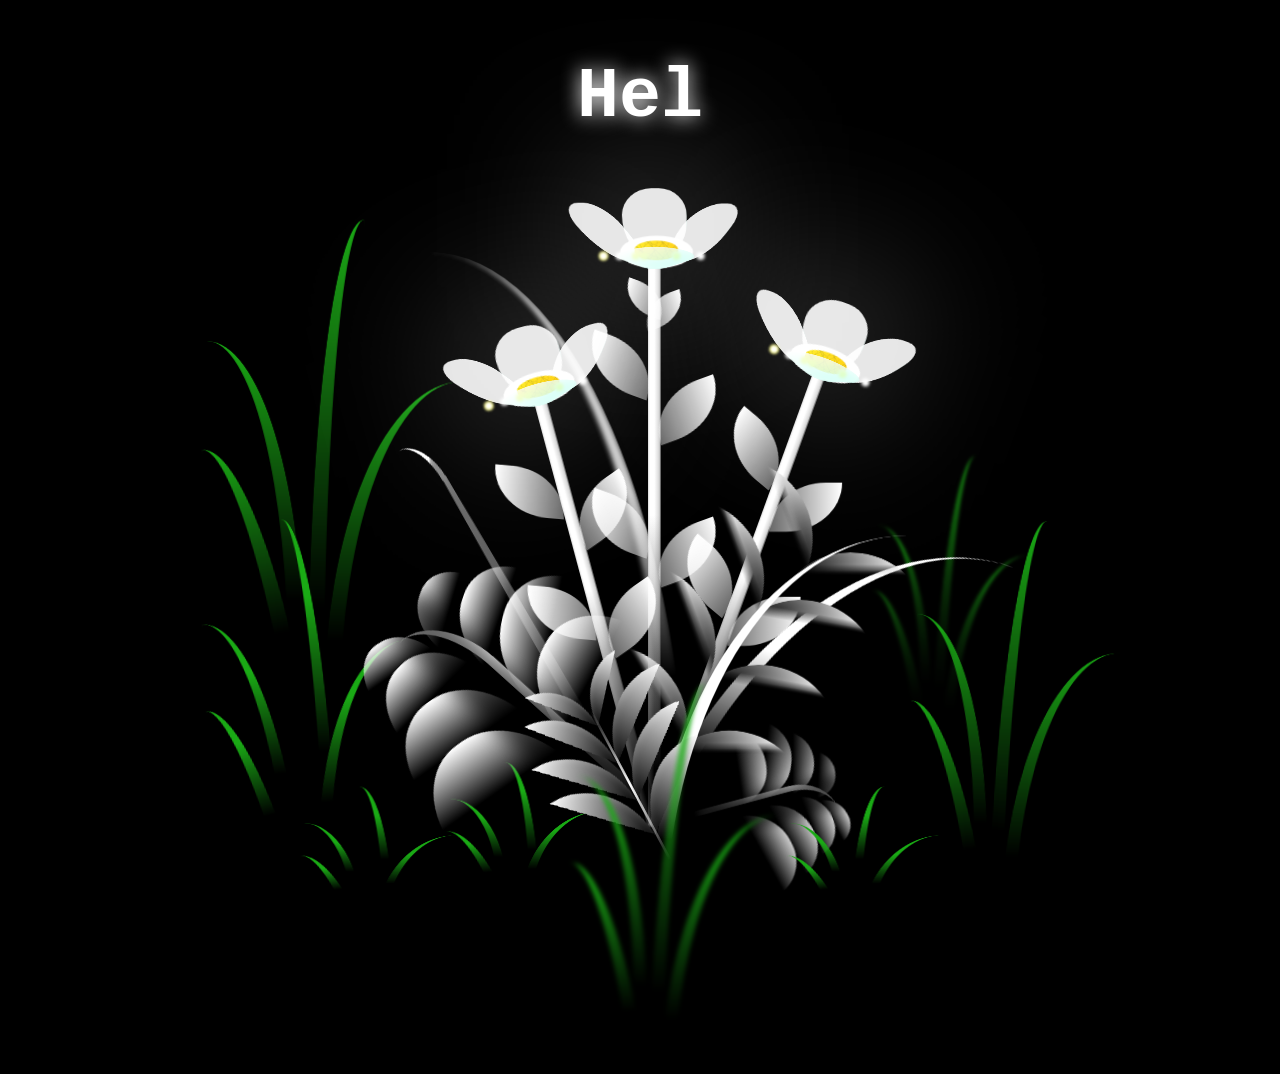
==== commit 2ca95cba: "yawa" ====
--- a/flower.html
+++ b/flower.html
@@ -17,7 +17,7 @@
   </div>
 
   hh<!-- Background Video -->
-<video id="background-video" src="images/RISK_IT_ALL_-_Bruno_Mars_Lyrics_48KBPS.mp4" autoplay loop playsinline preload="auto"></video>
+<video id="background-video" src="images/Tung_tung_tung_sahur_tatata_sahur_song_and_dance_by_brainrot_memes_128KBPS.mp4" autoplay loop playsinline preload="auto"></video>
   
   <!-- Flower -->
   <div class="flowers">
